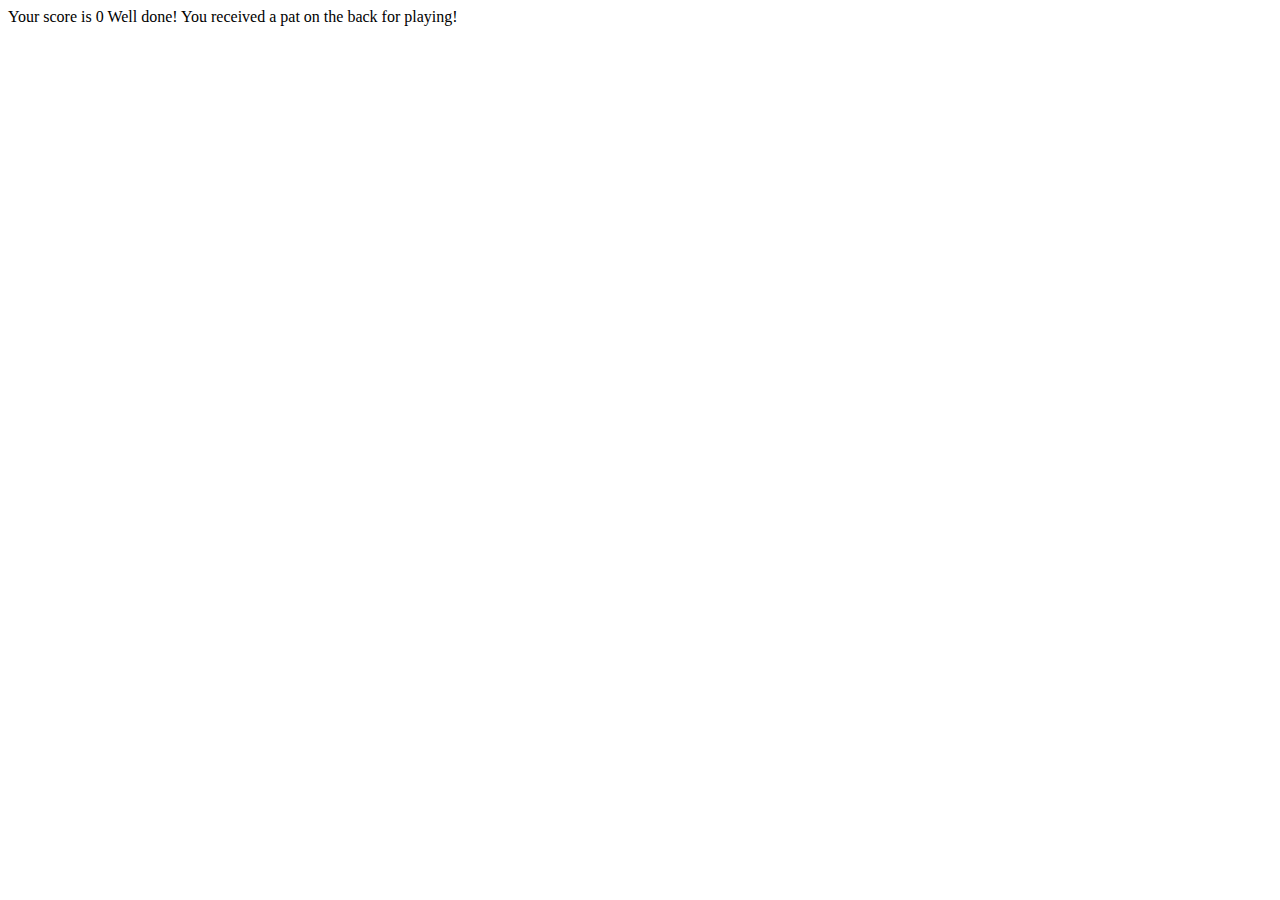
==== index.html @ f8ff1a67 "Add files via upload" ====
<!DOCTYPE html> <!-- The <!DOCTYPE> declaration is not an HTML tag; it is an instruction to the web browser about what version of HTML the page is written in. -->
<html> <!-- The <html> tag tells the browser that this is an HTML document. -->

<head> <!-- The <head> element can include a title for the document, scripts, styles, meta information, and more. -->
    <meta charset="utf-8"> <!-- The character encoding of the HTML page. Should only be used once. -->
    <title>Jose Santana | Web Developer</title> <!-- The <title> tag is required in all HTML documents and it defines the title of the document. -->
    <link rel="stylesheet" href="css/normalize.css"> <!-- The <link> tag defines a link between a document and an external resource (stylesheet.css). -->
    <link href='https://fonts.googleapis.com/css?family=Changa+One|Open+Sans:400,400italic,700,700italic,800' rel='stylesheet' type='text/css'>
    <link href='https://fonts.googleapis.com/css?family=Oleo+Script+Swash+Caps:400,700' rel='stylesheet' type='text/css'>
    <link href='https://fonts.googleapis.com/css?family=Indie+Flower' rel='stylesheet' type='text/css'>
    <link rel="stylesheet" href="css/main.css">
    <link rel="stylesheet" href="css/responsive.css">
    <meta name="viewport" content="width=device-width, initial-scale=1.0">
</head>

<body> <!-- The <body> tag defines the document's body.
  The <body> element contains all the contents of an HTML document, such as text, hyperlinks, images, tables, lists, etc. -->
    <header class="main-header" id="top"> <!-- The <header> element represents a container for introductory content or a set of navigational links. -->
        <a href="index.html" id="logo"> <!-- The <a> tag defines a hyperlink, which is used to link from one page to another. -->
            <h1>Jose Santana</h1>
            <h2>Web Developer</h2>
        </a>
        <nav> <!-- The <nav> tag defines a set of navigation links.
Notice that NOT all links of a document should be inside a <nav> element. The <nav> element is intended only for major block of navigation links. -->
            <ul>
                <li><a href="index.html"class="selected">Portfolio</a></li>
                <li><a href="about.html">About</a></li>
                <li><a href="contact.html">Contact</a></li>
            </ul>
        </nav>
    </header>

    <div class="wrapper" class="t-border"> <!-- The <div> tag defines a division or a section in an HTML document. -->
    <section>
        <ul id="gallery">
            <li>
                <a href="img/numbers-01.jpg">
                    <img src="img/numbers-01.jpg" alt=""> <!-- The <img> tag defines an image in an HTML page.
The <img> tag has two required attributes: src and alt. -->
                    <p>Experimentation with color and texture</p>
                </a>
            </li>
            <li>
                <a href="img/numbers-02.jpg">
                    <img src="img/numbers-02.jpg" alt="">
                    <p>Playing with blending modes in Photoshop.</p>
                </a>
            </li>
            <li>
                <a href="img/numbers-06.jpg">
                    <img src="img/numbers-06.jpg" alt="">
                    <p>Trying to create an 80's of glows.</p>
                </a>
            </li>
            <li>
                <a href="img/numbers-09.jpg">
                    <img src="img/numbers-09.jpg" alt="">
                    <p>Drips created using Photoshop brushes.</p>
                </a>
            </li>
            <li>
                <a href="img/numbers-12.jpg">
                    <img src="img/numbers-12.jpg" alt="">
                    <p>Creating shapes using repetition.</p>
                </a>
            </li>
        </ul>
    </section>
  </div>
  <footer> <!-- A <footer> element typically contains: authorship information, copyright information, contact information, sitemap, back to top links, related documents -->
      <a href="http://twitter.com"><img src="img/twitterblue.png" alt="Twitter logo" class="social-icon"></a>
      <a href="http://facebook.com"><img src="img/facebookblue.png" alt="Facebook logo" class="social-icon"></a>
      <a href="http://plus.google.com/u/0/+JoseASantanaJr/posts"><img src="img/googleplus.png" alt="GooglePlus logo" class="social-icon"></a>
      <p>&copy; 2016 Jose Santana</p>
      <a href="#top" class="footer-color">Back to top &raquo;</a>
  </footer>
    <script src="script.js"></script>
</body>

</html>
---- css/main.css ----
/***********************************
GENERAL
************************************/
/* The selector points to the HTML element you want to style.

The declaration block contains one or more declarations separated by semicolons.

Each declaration includes a CSS property name and a value, separated by a colon.

A CSS declaration always ends with a semicolon, and declaration blocks are surrounded by curly braces.

selector declaration
body     {color: blue;}
        property: value
*/


/* The code below ensures that all elements are sized in this more intuitive way. Many browsers already use box-sizing: border-box; for many form elements (but not all - which is why inputs and text areas look different at width: 100% */
* {
  box-sizing: border-box;
}

/* provided a default font-family and a fallback */
body {
  font-family: 'Open Sans', Helvetica, Arial, sans-serif;
}

/* id selector uses the id attribute of an HTML element to select a specific element.
The id of an element should be unique within a page, so the id selector is used to select one unique element!
Identifying the entire section in the index.html file to apply the following generalize styles below */
.wrapper {
    max-width: 940px;
    margin: 0 auto;
    padding: 50px 5% 0;
}


/* remove every default underline anchor links */
a {
    text-decoration: none;
}

img {
  max-width: 100%;
}

h3 {
  margin: 0 0 1em 0;
}



/***********************************
HEADING
************************************/
/* applying a background with two descending gradient values with some transparency, and filling the background in with cover value */
.main-header {
  padding-top: 25px;
  padding-bottom: 50px;
  margin-bottom: 50px;
  height: 500px;
  background: linear-gradient(#5b5855, transparent 90%),
              linear-gradient(0deg, #fff, transparent),
              #ffffff url('../img/blackhole.jpg') no-repeat;
  background-size: cover;
  background-position: bottom;
}

/* mobile size orientation for headings */
#logo {
    text-align: center;
    margin: 0;
}

/* applied the following properties and text shadow */
h1 {
  font-family: 'Oleo Script Swash Caps', Helvetica, Arial, sans-serif;
  margin: 15px 0;
  font-size: 2.5em;
  font-weight: normal;
  line-height: 0.8em;
  text-shadow: 0 5px 5px rgba(0,0,0,.8);
}
/* applied the following properties and text shadow */
h2 {
  font-family: 'Indie Flower',Helvetica, Arial, sans-serif;
  font-size: 1.25em;
  margin: -5px 0 0;
  /*font-weight: normal;*/
  letter-spacing: 2px;
  text-shadow: 0 10px 10px rgba(0,0,0,1);
}



/***********************************
NAVIGATION
************************************/
/* mobile orientation center the nav link element */
nav {
  text-align: center;
  padding: 10px 0;
  margin: 20px 0 0;
}
/* removed the bullet points from the nav link items and provided some space in between each element */
nav ul {
  list-style: none;
  margin: 0 10px;
  padding: 0;
}

nav li {
  display: inline-block;
}
/* altered the font type with fall back fonts and space text with 2px for readibility */
nav a {
  font-family: 'Indie Flower', Helvetica, Arial, sans-serif;
  font-weight: 800;
  padding: 15px 10px;
  letter-spacing: 2px;
  font-size: 1.2rem;

}



/***********************************
FOOTER
************************************/

footer {
  text-align: center;
  letter-spacing: 1px;
  clear: both;
  padding: 25px;
  background-color: #000;
  /*border-top: 2px solid #000;*/
  /*border-bottom: 10px solid #000;*/
  color: #fff;
  max-width: 600px;
  margin: auto;
  border-radius: 10px 10px 0 0;
}

footer p {
  margin: 10px auto;
}

/* The class selector selects elements with a specific class attribute.
HTML elements can also refer to more than one class. */
.social-icon {
  width: 40px;
  height: 40px;
  margin: 0 5px;
}



/***********************************
PAGE: PORTFOLIO
************************************/

#gallery {
  margin: 0;
  padding: 0;
  list-style: none;
}
/* applied the box shadow with border radius and mobile device layout */
#gallery li {
  float: left;
  width: 45%;
  margin: 2.5%;
  background-color: #f5f5f5;
  color: #bdc3c7;
  box-shadow: inset 0 0 50px 10px rgba(0,0,0, .8);
  border-radius: 5px;
}

/* descendant selector example below */
#gallery li a p {
  margin: 0;
  padding: 5%;
  font-size: 0.75em;
  color: #000;
}



/***********************************
PAGE: ABOUT
************************************/

.profile-photo {
  clear: both;
  display: block;
  max-width: 150px;
  margin: 0 auto 30px;
  border-radius: 100%;
  width: 200px;
  height: 200px;
}



/***********************************
PAGE: CONTACT
************************************/



.contact-info {
  list-style: none;
  padding: 0;
  margin: 0;
  font-size: 0.9em;
}

.contact-info a {
  display: block;
  min-height: 20px;
  background-repeat: no-repeat;
  background-size: 20px 20px;
  padding: 0 0 0 30px;
  margin: 0 0 10px;
}

.contact-info li.phone a {
  background-image: url('../img/phone.png');
}

.contact-info li.mail a {
  background-image: url('../img/mail.png');
}

.contact-info li.twitter a {
  background-image: url('../img/twitter.png');
}



/***********************************
COLORS
************************************/

/* site body */
body {
    background-color: #fff;
    color: #5d5b5b;
}

/* green header */
/*header {
    background: #6ab47b;
    border-color: #599a68;
}*/

/* nav background on mobile devices */
nav {
    background: #000;
}

/* logo text and this is grouping selectors because same color style will be applied to both */
h1, h2 {
    color: #fff;
}
/* links */
a {
    color: #000;
}

/* nav link */
nav a, nav a:visited {
    color: #fff;
}
/* selected nav link
A pseudo-class is used to define a special state of an element.

For example, it can be used to:

Style an element when a user mouses over it
Style visited and unvisited links differently
Style an element when it gets focus */
/* nav link with grey text due to blackground */
nav a.selected, nav a:hover {
    color: #5a5b5a;
}

.footer-color {
  color: #fff;
}
---- css/responsive.css ----
/* Media queries in CSS3 extend the CSS2 media types idea: Instead of looking for a type of device, they look at the capability of the device.

Media queries can be used to check many things, such as:

width and height of the viewport
width and height of the device
orientation (is the tablet/phone in landscape or portrait mode?)
resolution
Using media queries are a popular technique for delivering a tailored style sheet to tablets, iPhone, and Androids.

@media mediatype and (expressions) {
    CSS-Code;
} */
/* resolution below 480px wide will scale and float the following elements for mobile design */
@media screen and (min-width: 480px) {
  /***********************************
  TWO COLUMN LAYOUT
  ************************************/
/* in the contact page the following two ID elements defined where float in their respective float value */
  #primary {
    width: 50%;
    float: left;
  }

  #secondary {
    width: 40%;
    float: right;
  }


  /*body {
    background: green;
  }*/



  /***********************************
  3 * 5 = 15
  100% - 15% = 85%
  85 / 3 = 28.33333333333
  ************************************/

  /***********************************
  PAGE: PORTFOLIO
  ************************************/

  #gallery li {
    width: 28.3333%;
  }

  #gallery li:nth-child(3n + 1) {
    clear: left;
  }

  /***********************************
  PAGE: ABOUT
  ************************************/

  .profile-photo {
    float: left;
    margin: 0 5% 80px 0;
  }

  .main-header {
    height: 600px;
  }

}

@media screen and (min-width: 660px) {

  /***********************************
  PAGE: HEADER
  ************************************/

/*body {
  background: blue;
}*/

/* nav links float to the right when enlarging past 660px and adjusting properties */
  nav {
    background: none;
    float: right;
    font-size: 1.125em;
    text-align: right;
    width: 45%;
  }

/* when navigation links are hover or selected it will appear black instead of grey in the mobile version. */
  nav a.selected, nav a:hover {
      color: #000;
  }
/* logo heading text will float to the left when enlarging past 660px */
  #logo {
    float: left;
    margin-left: 5%;
    text-align: left;
    width: 45%;
  }
/* font size adjusted when enlarging past 660px */
  h1 {
    font-size: 3.5em;
  }
/* font size adjusted when enlarging past 660px */
  h2 {
    font-size: 1.5rem;
    margin-bottom: 20px;
  }

  /*.main-header {
    max-height: 380px;
  }*/
  /*header {
    border-bottom: 5px solid #599a68;
    margin-bottom: 60px;
  }*/

  /*.t-border {
    border-top: 2px solid #000;
    margin-top: 50px;
    }*/

    /*.main-header {
      height: 800px;
    }*/
}
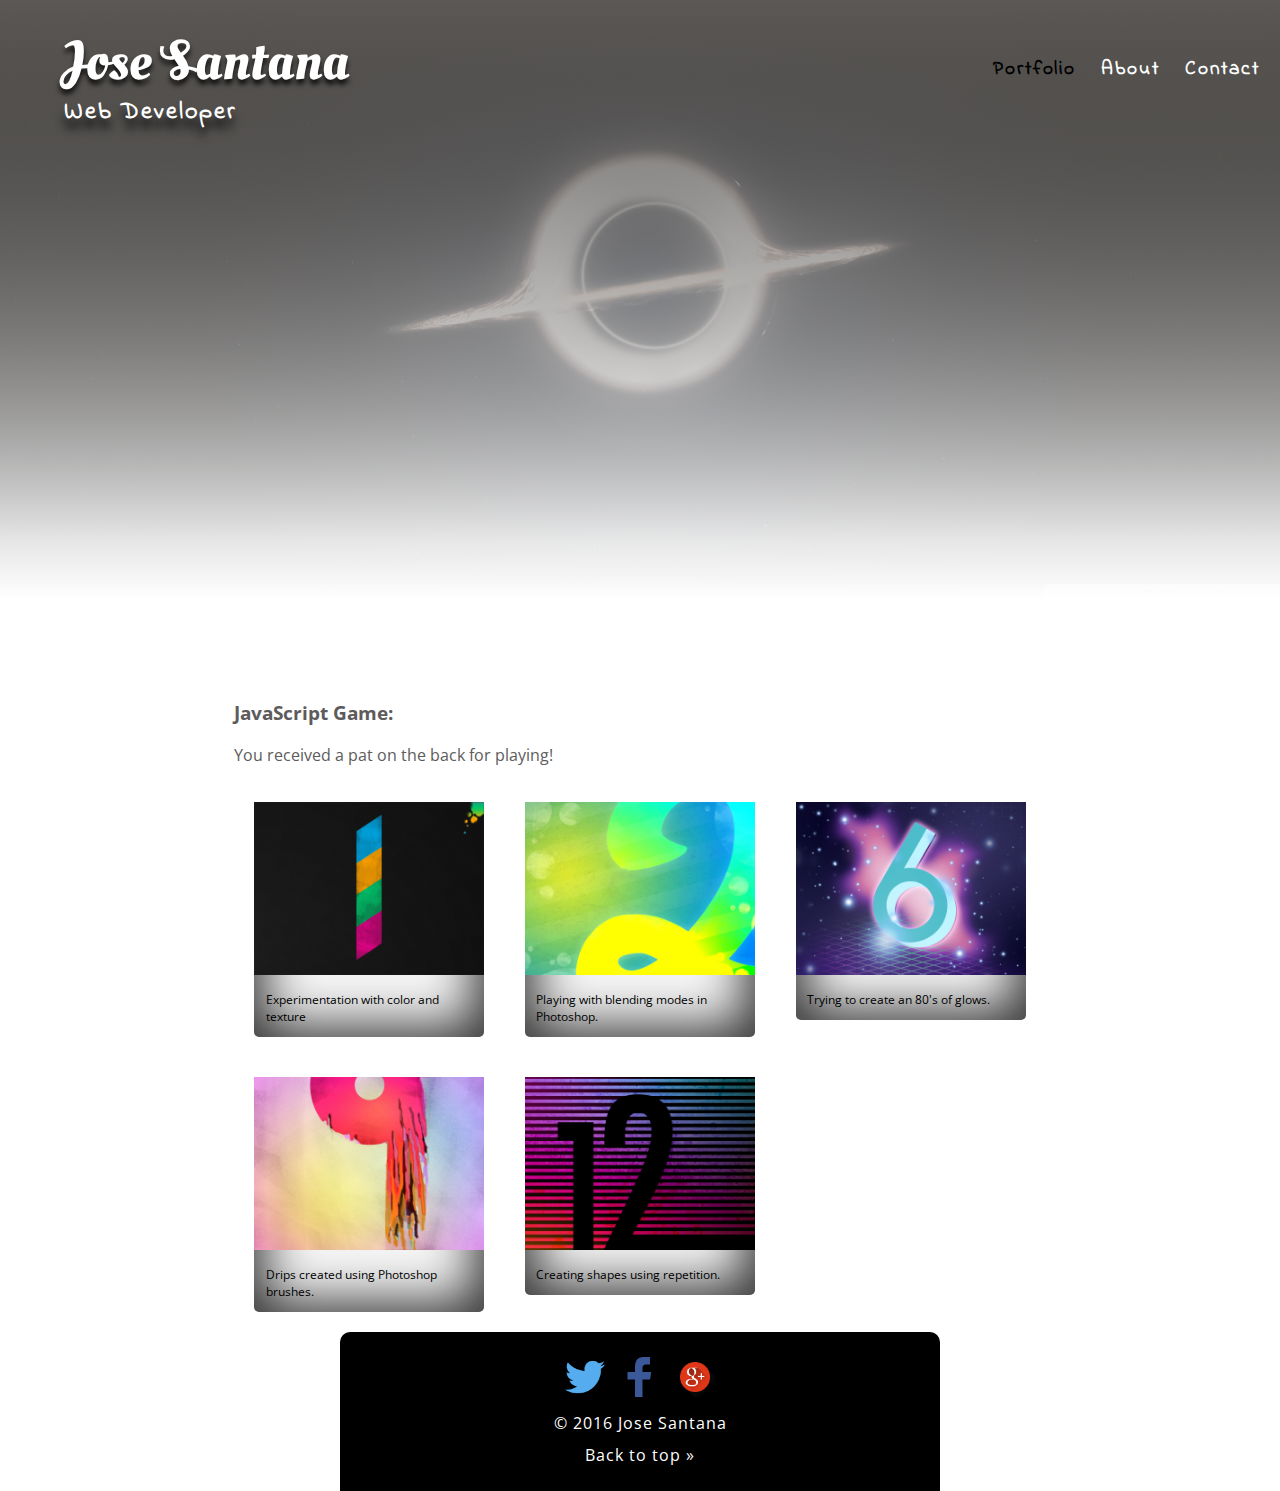
==== commit 174d1a31: "Add files via upload" ====
--- a/index.html
+++ b/index.html
@@ -1,10 +1,16 @@
-<!DOCTYPE html> <!-- The <!DOCTYPE> declaration is not an HTML tag; it is an instruction to the web browser about what version of HTML the page is written in. -->
-<html> <!-- The <html> tag tells the browser that this is an HTML document. -->
+<!DOCTYPE html>
+<!-- The <!DOCTYPE> declaration is not an HTML tag; it is an instruction to the web browser about what version of HTML the page is written in. -->
+<html>
+<!-- The <html> tag tells the browser that this is an HTML document. -->
 
-<head> <!-- The <head> element can include a title for the document, scripts, styles, meta information, and more. -->
-    <meta charset="utf-8"> <!-- The character encoding of the HTML page. Should only be used once. -->
-    <title>Jose Santana | Web Developer</title> <!-- The <title> tag is required in all HTML documents and it defines the title of the document. -->
-    <link rel="stylesheet" href="css/normalize.css"> <!-- The <link> tag defines a link between a document and an external resource (stylesheet.css). -->
+<head>
+    <!-- The <head> element can include a title for the document, scripts, styles, meta information, and more. -->
+    <meta charset="utf-8">
+    <!-- The character encoding of the HTML page. Should only be used once. -->
+    <title>Jose Santana | Web Developer</title>
+    <!-- The <title> tag is required in all HTML documents and it defines the title of the document. -->
+    <link rel="stylesheet" href="css/normalize.css">
+    <!-- The <link> tag defines a link between a document and an external resource (stylesheet.css). -->
     <link href='https://fonts.googleapis.com/css?family=Changa+One|Open+Sans:400,400italic,700,700italic,800' rel='stylesheet' type='text/css'>
     <link href='https://fonts.googleapis.com/css?family=Oleo+Script+Swash+Caps:400,700' rel='stylesheet' type='text/css'>
     <link href='https://fonts.googleapis.com/css?family=Indie+Flower' rel='stylesheet' type='text/css'>
@@ -13,67 +19,76 @@
     <meta name="viewport" content="width=device-width, initial-scale=1.0">
 </head>
 
-<body> <!-- The <body> tag defines the document's body.
+<body>
+    <!-- The <body> tag defines the document's body.
   The <body> element contains all the contents of an HTML document, such as text, hyperlinks, images, tables, lists, etc. -->
-    <header class="main-header" id="top"> <!-- The <header> element represents a container for introductory content or a set of navigational links. -->
-        <a href="index.html" id="logo"> <!-- The <a> tag defines a hyperlink, which is used to link from one page to another. -->
+    <header class="main-header" id="top">
+        <!-- The <header> element represents a container for introductory content or a set of navigational links. -->
+        <a href="index.html" id="logo">
+            <!-- The <a> tag defines a hyperlink, which is used to link from one page to another. -->
             <h1>Jose Santana</h1>
             <h2>Web Developer</h2>
         </a>
-        <nav> <!-- The <nav> tag defines a set of navigation links.
+        <nav>
+            <!-- The <nav> tag defines a set of navigation links.
 Notice that NOT all links of a document should be inside a <nav> element. The <nav> element is intended only for major block of navigation links. -->
             <ul>
-                <li><a href="index.html"class="selected">Portfolio</a></li>
+                <li><a href="index.html" class="selected">Portfolio</a></li>
                 <li><a href="about.html">About</a></li>
                 <li><a href="contact.html">Contact</a></li>
             </ul>
         </nav>
     </header>
 
-    <div class="wrapper" class="t-border"> <!-- The <div> tag defines a division or a section in an HTML document. -->
-    <section>
-        <ul id="gallery">
-            <li>
-                <a href="img/numbers-01.jpg">
-                    <img src="img/numbers-01.jpg" alt=""> <!-- The <img> tag defines an image in an HTML page.
+    <div class="wrapper" class="t-border">
+        <!-- The <div> tag defines a division or a section in an HTML document. -->
+        <section>
+            <h3>JavaScript Game:</h3>
+            <p id="javascript">Game result will be produced here once, completed. Thanks for playing.</p>
+            <ul id="gallery" class="cf">
+                <li>
+                    <a href="img/numbers-01.jpg">
+                        <img src="img/numbers-01.jpg" alt="">
+                        <!-- The <img> tag defines an image in an HTML page.
 The <img> tag has two required attributes: src and alt. -->
-                    <p>Experimentation with color and texture</p>
-                </a>
-            </li>
-            <li>
-                <a href="img/numbers-02.jpg">
-                    <img src="img/numbers-02.jpg" alt="">
-                    <p>Playing with blending modes in Photoshop.</p>
-                </a>
-            </li>
-            <li>
-                <a href="img/numbers-06.jpg">
-                    <img src="img/numbers-06.jpg" alt="">
-                    <p>Trying to create an 80's of glows.</p>
-                </a>
-            </li>
-            <li>
-                <a href="img/numbers-09.jpg">
-                    <img src="img/numbers-09.jpg" alt="">
-                    <p>Drips created using Photoshop brushes.</p>
-                </a>
-            </li>
-            <li>
-                <a href="img/numbers-12.jpg">
-                    <img src="img/numbers-12.jpg" alt="">
-                    <p>Creating shapes using repetition.</p>
-                </a>
-            </li>
-        </ul>
-    </section>
-  </div>
-  <footer> <!-- A <footer> element typically contains: authorship information, copyright information, contact information, sitemap, back to top links, related documents -->
-      <a href="http://twitter.com"><img src="img/twitterblue.png" alt="Twitter logo" class="social-icon"></a>
-      <a href="http://facebook.com"><img src="img/facebookblue.png" alt="Facebook logo" class="social-icon"></a>
-      <a href="http://plus.google.com/u/0/+JoseASantanaJr/posts"><img src="img/googleplus.png" alt="GooglePlus logo" class="social-icon"></a>
-      <p>&copy; 2016 Jose Santana</p>
-      <a href="#top" class="footer-color">Back to top &raquo;</a>
-  </footer>
+                        <p>Experimentation with color and texture</p>
+                    </a>
+                </li>
+                <li>
+                    <a href="img/numbers-02.jpg">
+                        <img src="img/numbers-02.jpg" alt="">
+                        <p>Playing with blending modes in Photoshop.</p>
+                    </a>
+                </li>
+                <li>
+                    <a href="img/numbers-06.jpg">
+                        <img src="img/numbers-06.jpg" alt="">
+                        <p>Trying to create an 80's of glows.</p>
+                    </a>
+                </li>
+                <li>
+                    <a href="img/numbers-09.jpg">
+                        <img src="img/numbers-09.jpg" alt="">
+                        <p>Drips created using Photoshop brushes.</p>
+                    </a>
+                </li>
+                <li>
+                    <a href="img/numbers-12.jpg">
+                        <img src="img/numbers-12.jpg" alt="">
+                        <p>Creating shapes using repetition.</p>
+                    </a>
+                </li>
+            </ul>
+        </section>
+    </div>
+    <footer>
+        <!-- A <footer> element typically contains: authorship information, copyright information, contact information, sitemap, back to top links, related documents -->
+        <a href="http://twitter.com"><img src="img/twitterblue.png" alt="Twitter logo" class="social-icon"></a>
+        <a href="http://facebook.com"><img src="img/facebookblue.png" alt="Facebook logo" class="social-icon"></a>
+        <a href="http://plus.google.com/u/0/+JoseASantanaJr/posts"><img src="img/googleplus.png" alt="GooglePlus logo" class="social-icon"></a>
+        <p>&copy; 2016 Jose Santana</p>
+        <a href="#top" class="footer-color">Back to top &raquo;</a>
+    </footer>
     <script src="script.js"></script>
 </body>
 
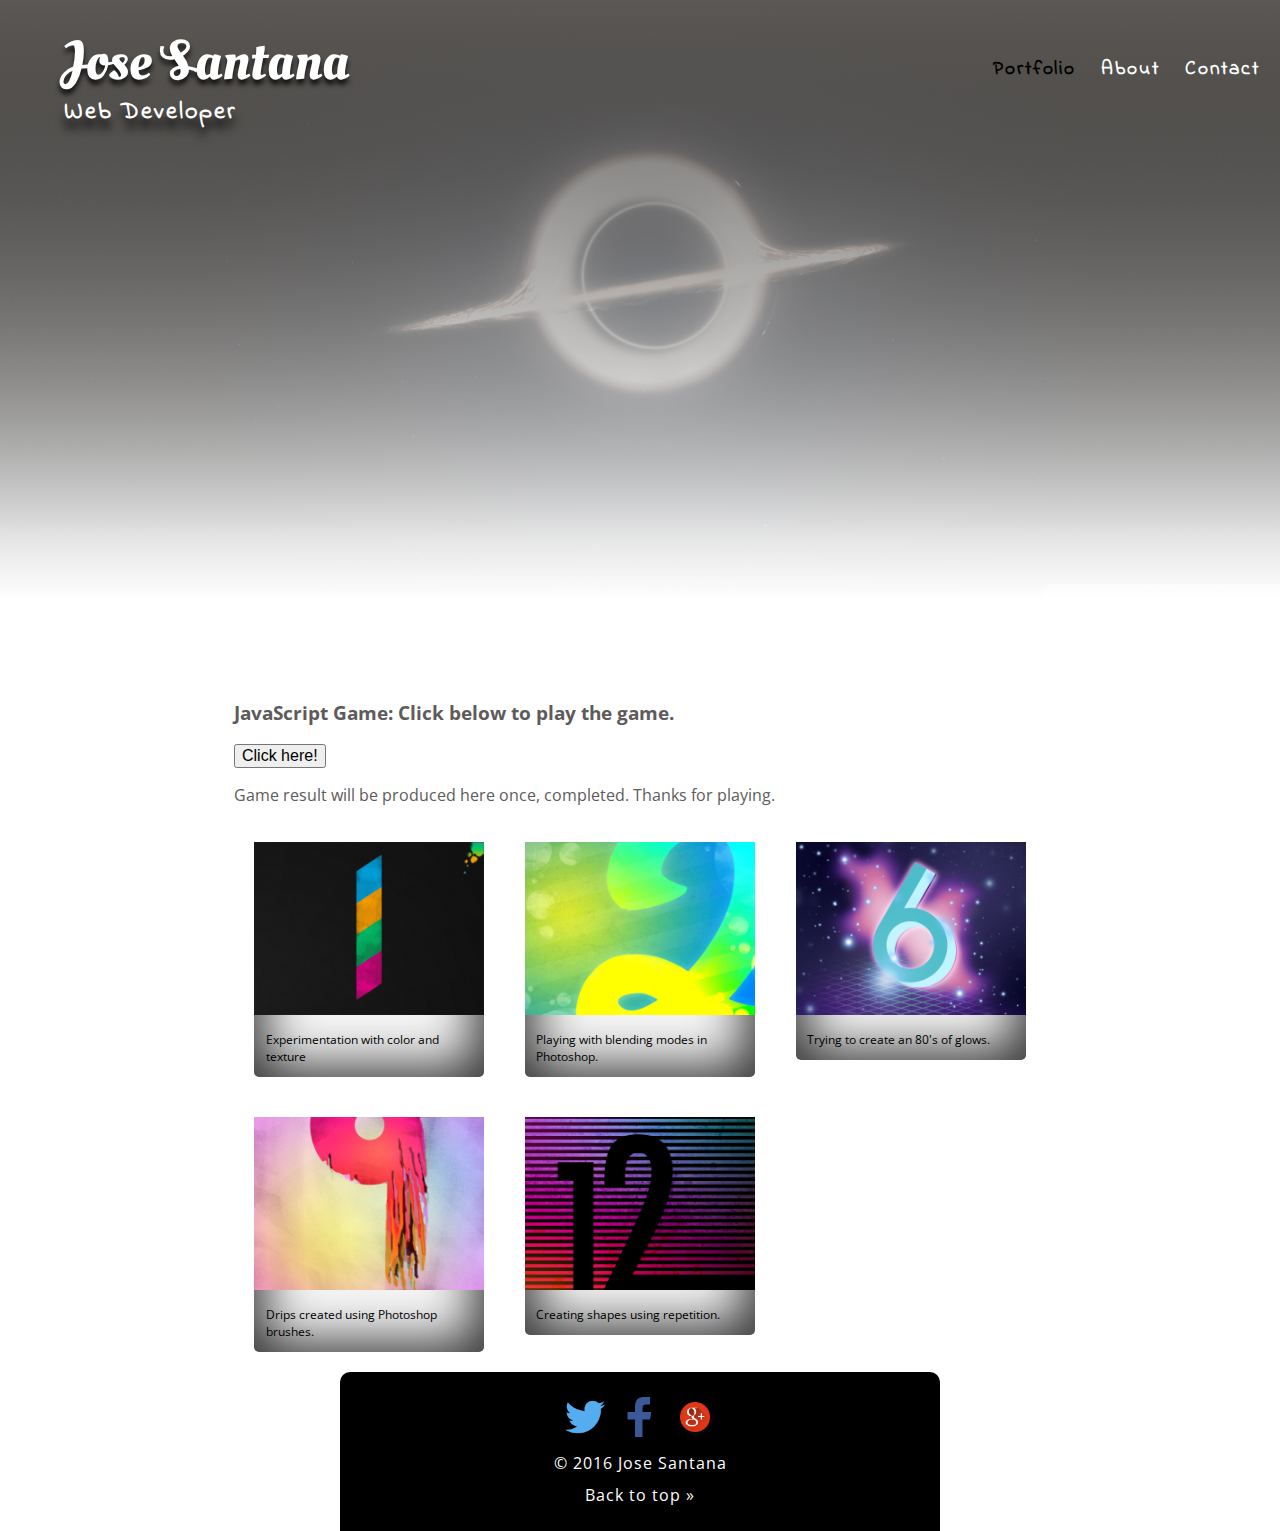
==== commit 66ed7777: "Add files via upload" ====
--- a/index.html
+++ b/index.html
@@ -43,7 +43,8 @@
     <div class="wrapper" class="t-border">
         <!-- The <div> tag defines a division or a section in an HTML document. -->
         <section>
-            <h3>JavaScript Game:</h3>
+            <h3>JavaScript Game: Click below to play the game.</h3>
+            <p><button type="button" onclick="javascriptGame()">Click here!</button></p>
             <p id="javascript">Game result will be produced here once, completed. Thanks for playing.</p>
             <ul id="gallery" class="cf">
                 <li>
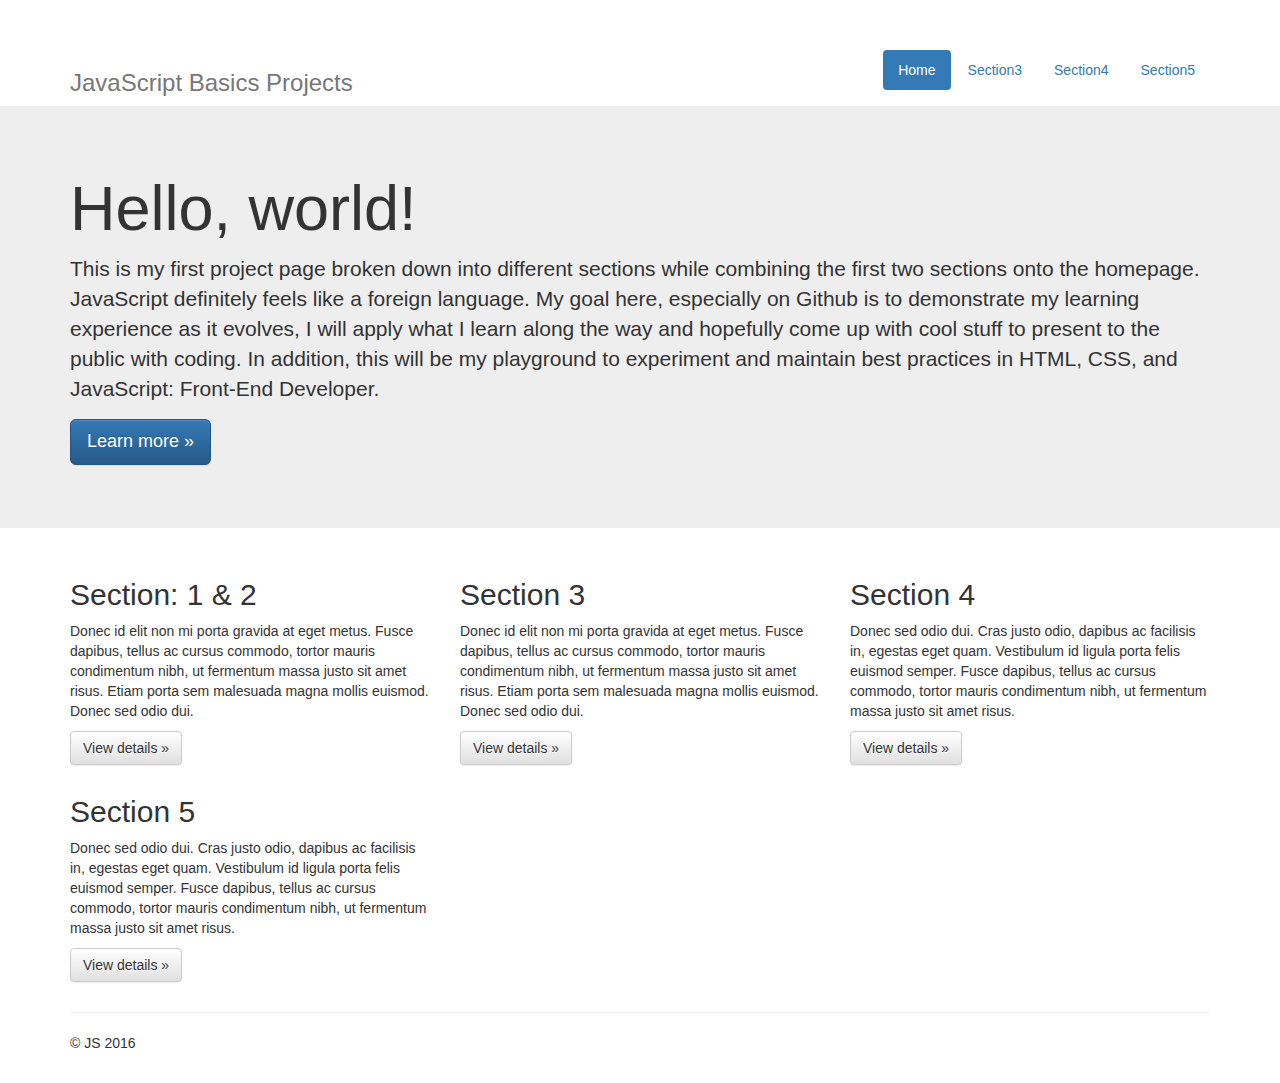
==== commit 7b175c46: "Modified HTML pages" ====
--- a/index.html
+++ b/index.html
@@ -1,96 +1,109 @@
-<!DOCTYPE html>
-<!-- The <!DOCTYPE> declaration is not an HTML tag; it is an instruction to the web browser about what version of HTML the page is written in. -->
-<html>
-<!-- The <html> tag tells the browser that this is an HTML document. -->
+<!doctype html>
+<!--[if lt IE 7]>      <html class="no-js lt-ie9 lt-ie8 lt-ie7" lang=""> <![endif]-->
+<!--[if IE 7]>         <html class="no-js lt-ie9 lt-ie8" lang=""> <![endif]-->
+<!--[if IE 8]>         <html class="no-js lt-ie9" lang=""> <![endif]-->
+<!--[if gt IE 8]><!-->
+<html class="no-js" lang="">
+<!--<![endif]-->
 
 <head>
-    <!-- The <head> element can include a title for the document, scripts, styles, meta information, and more. -->
     <meta charset="utf-8">
-    <!-- The character encoding of the HTML page. Should only be used once. -->
-    <title>Jose Santana | Web Developer</title>
-    <!-- The <title> tag is required in all HTML documents and it defines the title of the document. -->
-    <link rel="stylesheet" href="css/normalize.css">
-    <!-- The <link> tag defines a link between a document and an external resource (stylesheet.css). -->
-    <link href='https://fonts.googleapis.com/css?family=Changa+One|Open+Sans:400,400italic,700,700italic,800' rel='stylesheet' type='text/css'>
-    <link href='https://fonts.googleapis.com/css?family=Oleo+Script+Swash+Caps:400,700' rel='stylesheet' type='text/css'>
-    <link href='https://fonts.googleapis.com/css?family=Indie+Flower' rel='stylesheet' type='text/css'>
+    <meta http-equiv="X-UA-Compatible" content="IE=edge,chrome=1">
+    <title>JS</title>
+    <meta name="description" content="">
+    <meta name="viewport" content="width=device-width, initial-scale=1">
+    <link rel="apple-touch-icon" href="apple-touch-icon.png">
+
+    <link rel="stylesheet" href="css/bootstrap.min.css">
+    <style>
+        body {
+            padding-top: 50px;
+            padding-bottom: 20px;
+        }
+    </style>
+    <link rel="stylesheet" href="css/bootstrap-theme.min.css">
     <link rel="stylesheet" href="css/main.css">
-    <link rel="stylesheet" href="css/responsive.css">
-    <meta name="viewport" content="width=device-width, initial-scale=1.0">
+
+    <script src="js/vendor/modernizr-2.8.3-respond-1.4.2.min.js"></script>
 </head>
 
 <body>
-    <!-- The <body> tag defines the document's body.
-  The <body> element contains all the contents of an HTML document, such as text, hyperlinks, images, tables, lists, etc. -->
-    <header class="main-header" id="top">
-        <!-- The <header> element represents a container for introductory content or a set of navigational links. -->
-        <a href="index.html" id="logo">
-            <!-- The <a> tag defines a hyperlink, which is used to link from one page to another. -->
-            <h1>Jose Santana</h1>
-            <h2>Web Developer</h2>
-        </a>
-        <nav>
-            <!-- The <nav> tag defines a set of navigation links.
-Notice that NOT all links of a document should be inside a <nav> element. The <nav> element is intended only for major block of navigation links. -->
-            <ul>
-                <li><a href="index.html" class="selected">Portfolio</a></li>
-                <li><a href="about.html">About</a></li>
-                <li><a href="contact.html">Contact</a></li>
-            </ul>
-        </nav>
-    </header>
+    <!--[if lt IE 8]>
+            <p class="browserupgrade">You are using an <strong>outdated</strong> browser. Please <a href="http://browsehappy.com/">upgrade your browser</a> to improve your experience.</p>
+        <![endif]-->
+    <div class="container">
+        <div class="header clearfix">
+            <nav>
+                <ul class="nav nav-pills pull-right">
+                    <li role="presentation" class="active"><a href="#">Home</a></li>
+                    <li role="presentation"><a href="section3.html">Section3</a></li>
+                    <li role="presentation"><a href="section4.html">Section4</a></li>
+                    <li role="presentation"><a href="section5.html">Section5</a></li>
+                </ul>
+            </nav>
+            <h3 class="text-muted">JavaScript Basics Projects</h3>
+        </div>
+    </div>
 
-    <div class="wrapper" class="t-border">
-        <!-- The <div> tag defines a division or a section in an HTML document. -->
-        <section>
-            <h3>JavaScript Game: Click below to play the game.</h3>
-            <p><button type="button" onclick="javascriptGame()">Click here!</button></p>
-            <p id="javascript">Game result will be produced here once, completed. Thanks for playing.</p>
-            <ul id="gallery" class="cf">
-                <li>
-                    <a href="img/numbers-01.jpg">
-                        <img src="img/numbers-01.jpg" alt="">
-                        <!-- The <img> tag defines an image in an HTML page.
-The <img> tag has two required attributes: src and alt. -->
-                        <p>Experimentation with color and texture</p>
-                    </a>
-                </li>
-                <li>
-                    <a href="img/numbers-02.jpg">
-                        <img src="img/numbers-02.jpg" alt="">
-                        <p>Playing with blending modes in Photoshop.</p>
-                    </a>
-                </li>
-                <li>
-                    <a href="img/numbers-06.jpg">
-                        <img src="img/numbers-06.jpg" alt="">
-                        <p>Trying to create an 80's of glows.</p>
-                    </a>
-                </li>
-                <li>
-                    <a href="img/numbers-09.jpg">
-                        <img src="img/numbers-09.jpg" alt="">
-                        <p>Drips created using Photoshop brushes.</p>
-                    </a>
-                </li>
-                <li>
-                    <a href="img/numbers-12.jpg">
-                        <img src="img/numbers-12.jpg" alt="">
-                        <p>Creating shapes using repetition.</p>
-                    </a>
-                </li>
-            </ul>
-        </section>
+    <!-- Main jumbotron for a primary marketing message or call to action -->
+    <div class="jumbotron">
+        <div class="container">
+            <h1>Hello, world!</h1>
+            <p>This is my first project page broken down into different sections while combining the first two sections onto the homepage. JavaScript definitely feels like a foreign language. My goal here, especially on Github is to demonstrate my learning
+                experience as it evolves, I will apply what I learn along the way and hopefully come up with cool stuff to present to the public with coding. In addition, this will be my playground to experiment and maintain best practices in HTML, CSS,
+                and JavaScript: Front-End Developer.</p>
+            <p><a class="btn btn-primary btn-lg" href="#" role="button">Learn more &raquo;</a></p>
+        </div>
     </div>
-    <footer>
-        <!-- A <footer> element typically contains: authorship information, copyright information, contact information, sitemap, back to top links, related documents -->
-        <a href="http://twitter.com"><img src="img/twitterblue.png" alt="Twitter logo" class="social-icon"></a>
-        <a href="http://facebook.com"><img src="img/facebookblue.png" alt="Facebook logo" class="social-icon"></a>
-        <a href="http://plus.google.com/u/0/+JoseASantanaJr/posts"><img src="img/googleplus.png" alt="GooglePlus logo" class="social-icon"></a>
-        <p>&copy; 2016 Jose Santana</p>
-        <a href="#top" class="footer-color">Back to top &raquo;</a>
-    </footer>
-    <script src="script.js"></script>
+
+    <div class="container">
+        <!-- Example row of columns -->
+        <div class="row">
+            <div class="col-md-4">
+                <h2>Section: 1 & 2</h2>
+                <p>Donec id elit non mi porta gravida at eget metus. Fusce dapibus, tellus ac cursus commodo, tortor mauris condimentum nibh, ut fermentum massa justo sit amet risus. Etiam porta sem malesuada magna mollis euismod. Donec sed odio dui.
+                </p>
+                <p><a class="btn btn-default" href="#" role="button">View details &raquo;</a></p>
+            </div>
+            <div class="col-md-4">
+                <h2>Section 3</h2>
+                <p>Donec id elit non mi porta gravida at eget metus. Fusce dapibus, tellus ac cursus commodo, tortor mauris condimentum nibh, ut fermentum massa justo sit amet risus. Etiam porta sem malesuada magna mollis euismod. Donec sed odio dui.
+                </p>
+                <p><a class="btn btn-default" href="#" role="button">View details &raquo;</a></p>
+            </div>
+            <div class="col-md-4">
+                <h2>Section 4</h2>
+                <p>Donec sed odio dui. Cras justo odio, dapibus ac facilisis in, egestas eget quam. Vestibulum id ligula porta felis euismod semper. Fusce dapibus, tellus ac cursus commodo, tortor mauris condimentum nibh, ut fermentum massa justo sit amet
+                    risus.</p>
+                <p><a class="btn btn-default" href="#" role="button">View details &raquo;</a></p>
+            </div>
+            <div class="col-md-4">
+                <h2>Section 5</h2>
+                <p>Donec sed odio dui. Cras justo odio, dapibus ac facilisis in, egestas eget quam. Vestibulum id ligula porta felis euismod semper. Fusce dapibus, tellus ac cursus commodo, tortor mauris condimentum nibh, ut fermentum massa justo sit amet
+                    risus.</p>
+                <p><a class="btn btn-default" href="#" role="button">View details &raquo;</a></p>
+            </div>
+        </div>
+
+        <hr>
+
+        <footer>
+            <p>&copy; JS 2016</p>
+        </footer>
+    </div>
+    <!-- /container -->
+
+    <!-- <script src="//ajax.googleapis.com/ajax/libs/jquery/1.11.2/jquery.min.js"></script>
+    <script>
+        window.jQuery || document.write('<script src="js/vendor/jquery-1.11.2.min.js"><\/script>')
+    </script> -->
+
+    <script src="js/vendor/bootstrap.min.js"></script>
+
+
+    <script src="js/section2.js"></script>
+
+
 </body>
 
 </html>
--- a/css/main.css
+++ b/css/main.css
@@ -1,290 +1,22 @@
-/***********************************
-GENERAL
-************************************/
-/* The selector points to the HTML element you want to style.
-
-The declaration block contains one or more declarations separated by semicolons.
-
-Each declaration includes a CSS property name and a value, separated by a colon.
-
-A CSS declaration always ends with a semicolon, and declaration blocks are surrounded by curly braces.
-
-selector declaration
-body     {color: blue;}
-        property: value
-*/
-
-
-/* The code below ensures that all elements are sized in this more intuitive way. Many browsers already use box-sizing: border-box; for many form elements (but not all - which is why inputs and text areas look different at width: 100% */
-* {
-  box-sizing: border-box;
-}
-
-/* provided a default font-family and a fallback */
-body {
-  font-family: 'Open Sans', Helvetica, Arial, sans-serif;
-}
-
-/* id selector uses the id attribute of an HTML element to select a specific element.
-The id of an element should be unique within a page, so the id selector is used to select one unique element!
-Identifying the entire section in the index.html file to apply the following generalize styles below */
-.wrapper {
-    max-width: 940px;
-    margin: 0 auto;
-    padding: 50px 5% 0;
-}
-
-
-/* remove every default underline anchor links */
-a {
-    text-decoration: none;
-}
-
-img {
-  max-width: 100%;
-}
-
-h3 {
-  margin: 0 0 1em 0;
-}
-
-
-
-/***********************************
-HEADING
-************************************/
-/* applying a background with two descending gradient values with some transparency, and filling the background in with cover value */
-.main-header {
-  padding-top: 25px;
-  padding-bottom: 50px;
-  margin-bottom: 50px;
-  height: 500px;
-  background: linear-gradient(#5b5855, transparent 90%),
-              linear-gradient(0deg, #fff, transparent),
-              #ffffff url('../img/blackhole.jpg') no-repeat;
-  background-size: cover;
-  background-position: bottom;
-}
-
-/* mobile size orientation for headings */
-#logo {
-    text-align: center;
-    margin: 0;
-}
-
-/* applied the following properties and text shadow */
-h1 {
-  font-family: 'Oleo Script Swash Caps', Helvetica, Arial, sans-serif;
-  margin: 15px 0;
-  font-size: 2.5em;
-  font-weight: normal;
-  line-height: 0.8em;
-  text-shadow: 0 5px 5px rgba(0,0,0,.8);
-}
-/* applied the following properties and text shadow */
-h2 {
-  font-family: 'Indie Flower',Helvetica, Arial, sans-serif;
-  font-size: 1.25em;
-  margin: -5px 0 0;
-  /*font-weight: normal;*/
-  letter-spacing: 2px;
-  text-shadow: 0 10px 10px rgba(0,0,0,1);
-}
-
-
-
-/***********************************
-NAVIGATION
-************************************/
-/* mobile orientation center the nav link element */
-nav {
-  text-align: center;
-  padding: 10px 0;
-  margin: 20px 0 0;
-}
-/* removed the bullet points from the nav link items and provided some space in between each element */
-nav ul {
-  list-style: none;
-  margin: 0 10px;
-  padding: 0;
-}
-
-nav li {
-  display: inline-block;
-}
-/* altered the font type with fall back fonts and space text with 2px for readibility */
-nav a {
-  font-family: 'Indie Flower', Helvetica, Arial, sans-serif;
-  font-weight: 800;
-  padding: 15px 10px;
-  letter-spacing: 2px;
-  font-size: 1.2rem;
-
-}
-
-
-
-/***********************************
-FOOTER
-************************************/
-
-footer {
-  text-align: center;
-  letter-spacing: 1px;
-  clear: both;
-  padding: 25px;
-  background-color: #000;
-  /*border-top: 2px solid #000;*/
-  /*border-bottom: 10px solid #000;*/
-  color: #fff;
-  max-width: 600px;
-  margin: auto;
-  border-radius: 10px 10px 0 0;
-}
-
-footer p {
-  margin: 10px auto;
-}
-
-/* The class selector selects elements with a specific class attribute.
-HTML elements can also refer to more than one class. */
-.social-icon {
-  width: 40px;
-  height: 40px;
-  margin: 0 5px;
-}
-
-
-
-/***********************************
-PAGE: PORTFOLIO
-************************************/
-
-#gallery {
-  margin: 0;
-  padding: 0;
-  list-style: none;
-}
-/* applied the box shadow with border radius and mobile device layout */
-#gallery li {
-  float: left;
-  width: 45%;
-  margin: 2.5%;
-  background-color: #f5f5f5;
-  color: #bdc3c7;
-  box-shadow: inset 0 0 50px 10px rgba(0,0,0, .8);
-  border-radius: 5px;
-}
-
-/* descendant selector example below */
-#gallery li a p {
-  margin: 0;
-  padding: 5%;
-  font-size: 0.75em;
-  color: #000;
-}
-
-
-
-/***********************************
-PAGE: ABOUT
-************************************/
-
-.profile-photo {
-  clear: both;
-  display: block;
-  max-width: 150px;
-  margin: 0 auto 30px;
-  border-radius: 100%;
-  width: 200px;
-  height: 200px;
-}
-
-
-
-/***********************************
-PAGE: CONTACT
-************************************/
-
-
-
-.contact-info {
-  list-style: none;
-  padding: 0;
-  margin: 0;
-  font-size: 0.9em;
-}
-
-.contact-info a {
-  display: block;
-  min-height: 20px;
-  background-repeat: no-repeat;
-  background-size: 20px 20px;
-  padding: 0 0 0 30px;
-  margin: 0 0 10px;
-}
-
-.contact-info li.phone a {
-  background-image: url('../img/phone.png');
-}
-
-.contact-info li.mail a {
-  background-image: url('../img/mail.png');
-}
-
-.contact-info li.twitter a {
-  background-image: url('../img/twitter.png');
-}
-
-
-
-/***********************************
-COLORS
-************************************/
-
-/* site body */
-body {
-    background-color: #fff;
-    color: #5d5b5b;
-}
-
-/* green header */
-/*header {
-    background: #6ab47b;
-    border-color: #599a68;
-}*/
-
-/* nav background on mobile devices */
-nav {
-    background: #000;
-}
-
-/* logo text and this is grouping selectors because same color style will be applied to both */
-h1, h2 {
-    color: #fff;
-}
-/* links */
-a {
-    color: #000;
-}
-
-/* nav link */
-nav a, nav a:visited {
-    color: #fff;
-}
-/* selected nav link
-A pseudo-class is used to define a special state of an element.
-
-For example, it can be used to:
-
-Style an element when a user mouses over it
-Style visited and unvisited links differently
-Style an element when it gets focus */
-/* nav link with grey text due to blackground */
-nav a.selected, nav a:hover {
-    color: #5a5b5a;
-}
-
-.footer-color {
-  color: #fff;
-}
+
+
+/* ==========================================================================
+   Author's custom styles
+   ========================================================================== */
+
+
+
+
+
+
+
+
+
+
+
+
+
+
+
+
+
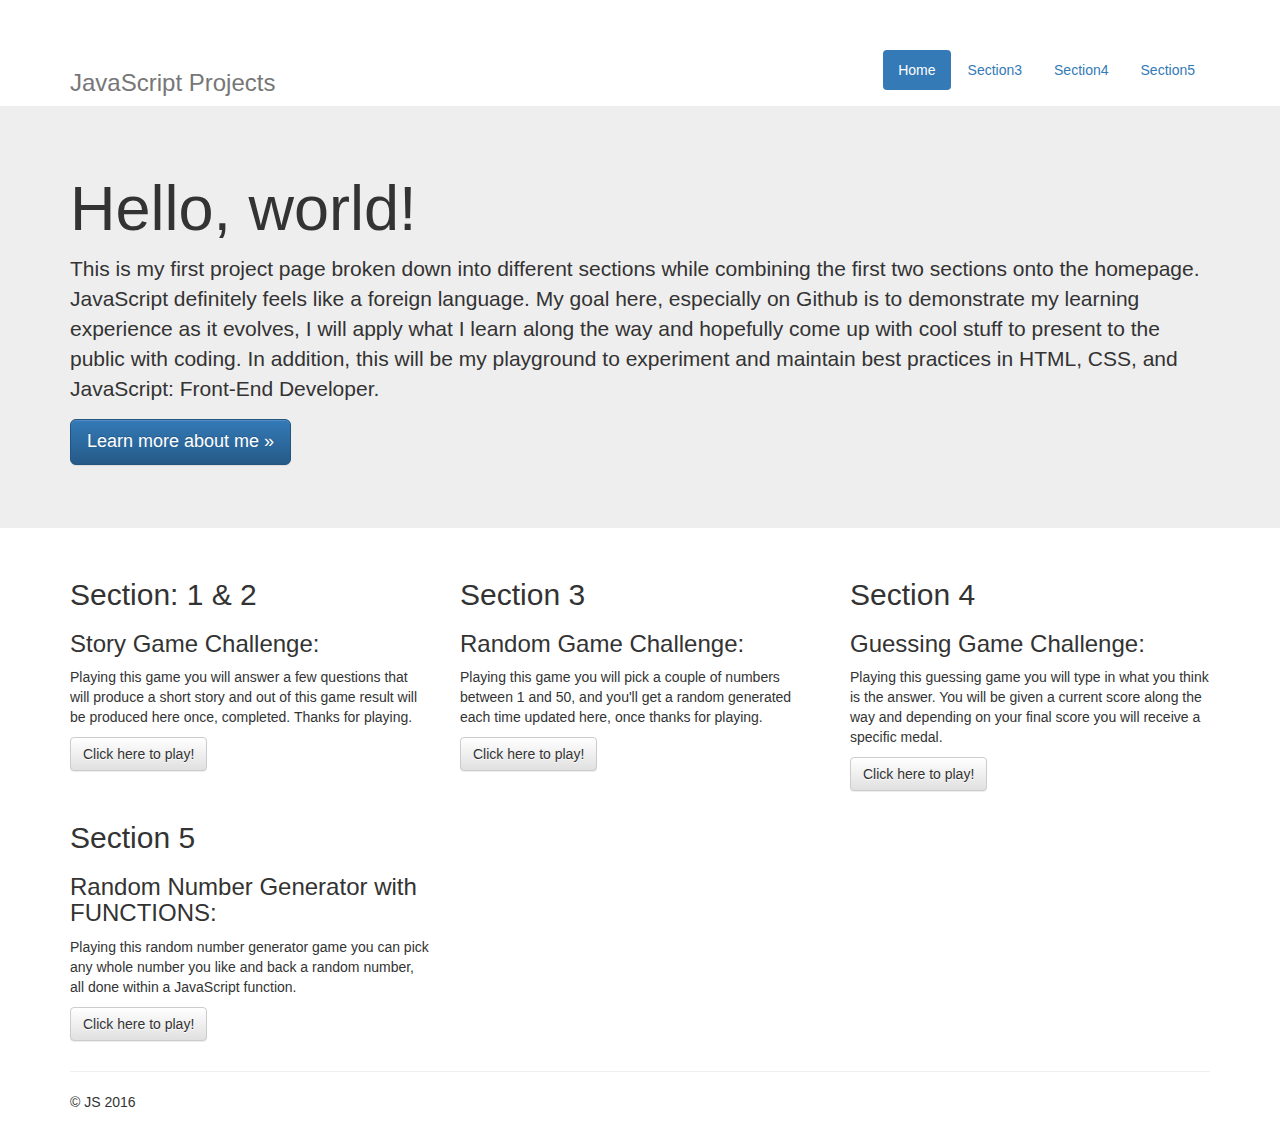
==== commit ff7dad14: "Added JavaScript Challenges" ====
--- a/index.html
+++ b/index.html
@@ -41,7 +41,7 @@
                     <li role="presentation"><a href="section5.html">Section5</a></li>
                 </ul>
             </nav>
-            <h3 class="text-muted">JavaScript Basics Projects</h3>
+            <h3 class="text-muted">JavaScript Projects</h3>
         </div>
     </div>
 
@@ -52,7 +52,7 @@
             <p>This is my first project page broken down into different sections while combining the first two sections onto the homepage. JavaScript definitely feels like a foreign language. My goal here, especially on Github is to demonstrate my learning
                 experience as it evolves, I will apply what I learn along the way and hopefully come up with cool stuff to present to the public with coding. In addition, this will be my playground to experiment and maintain best practices in HTML, CSS,
                 and JavaScript: Front-End Developer.</p>
-            <p><a class="btn btn-primary btn-lg" href="#" role="button">Learn more &raquo;</a></p>
+            <p><a class="btn btn-primary btn-lg" href="http://www.linkedin.com" target="_blank "role="button">Learn more about me &raquo;</a></p>
         </div>
     </div>
 
@@ -61,27 +61,28 @@
         <div class="row">
             <div class="col-md-4">
                 <h2>Section: 1 & 2</h2>
-                <p>Donec id elit non mi porta gravida at eget metus. Fusce dapibus, tellus ac cursus commodo, tortor mauris condimentum nibh, ut fermentum massa justo sit amet risus. Etiam porta sem malesuada magna mollis euismod. Donec sed odio dui.
-                </p>
-                <p><a class="btn btn-default" href="#" role="button">View details &raquo;</a></p>
+                <h3>Story Game Challenge:</h3>
+                <p id="jsVarGame">Playing this game you will answer a few questions that will produce a short story and out of this game result will be produced here once, completed. Thanks for playing.</p>
+                <p><a class="btn btn-default" href="#" role="button" onclick="variableStoryGame()">Click here to play!</a></p>
             </div>
             <div class="col-md-4">
                 <h2>Section 3</h2>
-                <p>Donec id elit non mi porta gravida at eget metus. Fusce dapibus, tellus ac cursus commodo, tortor mauris condimentum nibh, ut fermentum massa justo sit amet risus. Etiam porta sem malesuada magna mollis euismod. Donec sed odio dui.
-                </p>
-                <p><a class="btn btn-default" href="#" role="button">View details &raquo;</a></p>
+                <h3>Random Game Challenge:</h3>
+                <p id="jsRandomGame">Playing this game you will pick a couple of numbers between 1 and 50,
+                and you'll get a random generated each time updated here, once thanks for playing.</p>
+                <p><a class="btn btn-default" href="#" role="button" onclick="randomGameChallenge()">Click here to play!</a></p>
             </div>
             <div class="col-md-4">
                 <h2>Section 4</h2>
-                <p>Donec sed odio dui. Cras justo odio, dapibus ac facilisis in, egestas eget quam. Vestibulum id ligula porta felis euismod semper. Fusce dapibus, tellus ac cursus commodo, tortor mauris condimentum nibh, ut fermentum massa justo sit amet
-                    risus.</p>
-                <p><a class="btn btn-default" href="#" role="button">View details &raquo;</a></p>
+                <h3>Guessing Game Challenge:</h3>
+                <p id="jsConditionalGame">Playing this guessing game you will type in what you think is the answer. You will be given a current score along the way and depending on your final score you will receive a specific medal.</p>
+                <p><a class="btn btn-default" href="#" role="button" onclick="conditionalGame()">Click here to play!</a></p>
             </div>
             <div class="col-md-4">
                 <h2>Section 5</h2>
-                <p>Donec sed odio dui. Cras justo odio, dapibus ac facilisis in, egestas eget quam. Vestibulum id ligula porta felis euismod semper. Fusce dapibus, tellus ac cursus commodo, tortor mauris condimentum nibh, ut fermentum massa justo sit amet
-                    risus.</p>
-                <p><a class="btn btn-default" href="#" role="button">View details &raquo;</a></p>
+                <h3>Random Number Generator with FUNCTIONS:</h3>
+                <p id="jsFunctionGame">Playing this random number generator game you can pick any whole number you like and back a random number, all done within a JavaScript function.</p>
+                <p><a class="btn btn-default" href="#" role="button" onclick="  document.getElementById('jsFunctionGame').innerHTML = getRandomNumber(prompt())">Click here to play!</a></p>
             </div>
         </div>
 
@@ -102,6 +103,9 @@
 
 
     <script src="js/section2.js"></script>
+    <script src="js/section3.js"></script>
+    <script src="js/section4.js"></script>
+    <script src="js/section5.js"></script>
 
 
 </body>
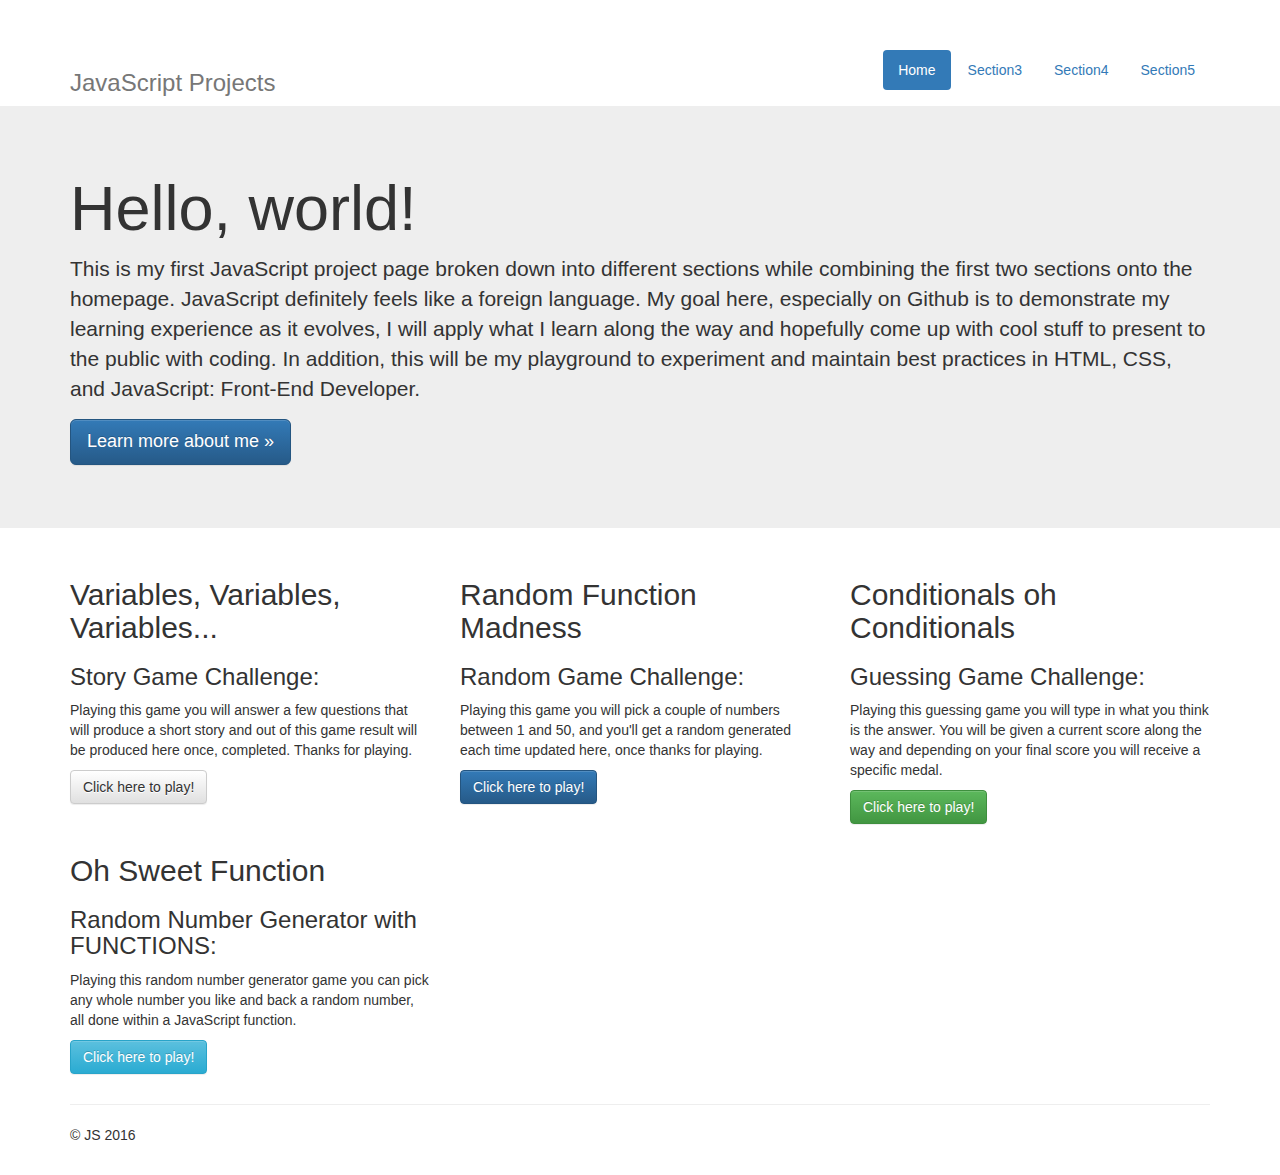
==== commit 51cc537d: "Modified text" ====
--- a/index.html
+++ b/index.html
@@ -49,7 +49,7 @@
     <div class="jumbotron">
         <div class="container">
             <h1>Hello, world!</h1>
-            <p>This is my first project page broken down into different sections while combining the first two sections onto the homepage. JavaScript definitely feels like a foreign language. My goal here, especially on Github is to demonstrate my learning
+            <p>This is my first JavaScript project page broken down into different sections while combining the first two sections onto the homepage. JavaScript definitely feels like a foreign language. My goal here, especially on Github is to demonstrate my learning
                 experience as it evolves, I will apply what I learn along the way and hopefully come up with cool stuff to present to the public with coding. In addition, this will be my playground to experiment and maintain best practices in HTML, CSS,
                 and JavaScript: Front-End Developer.</p>
             <p><a class="btn btn-primary btn-lg" href="http://www.linkedin.com" target="_blank "role="button">Learn more about me &raquo;</a></p>
@@ -60,29 +60,29 @@
         <!-- Example row of columns -->
         <div class="row">
             <div class="col-md-4">
-                <h2>Section: 1 & 2</h2>
+                <h2>Variables, Variables, Variables...</h2>
                 <h3>Story Game Challenge:</h3>
                 <p id="jsVarGame">Playing this game you will answer a few questions that will produce a short story and out of this game result will be produced here once, completed. Thanks for playing.</p>
                 <p><a class="btn btn-default" href="#" role="button" onclick="variableStoryGame()">Click here to play!</a></p>
             </div>
             <div class="col-md-4">
-                <h2>Section 3</h2>
+                <h2>Random Function Madness</h2>
                 <h3>Random Game Challenge:</h3>
                 <p id="jsRandomGame">Playing this game you will pick a couple of numbers between 1 and 50,
                 and you'll get a random generated each time updated here, once thanks for playing.</p>
-                <p><a class="btn btn-default" href="#" role="button" onclick="randomGameChallenge()">Click here to play!</a></p>
+                <p><a class="btn btn-primary" href="#" role="button" onclick="randomGameChallenge()">Click here to play!</a></p>
             </div>
             <div class="col-md-4">
-                <h2>Section 4</h2>
+                <h2>Conditionals oh Conditionals</h2>
                 <h3>Guessing Game Challenge:</h3>
                 <p id="jsConditionalGame">Playing this guessing game you will type in what you think is the answer. You will be given a current score along the way and depending on your final score you will receive a specific medal.</p>
-                <p><a class="btn btn-default" href="#" role="button" onclick="conditionalGame()">Click here to play!</a></p>
+                <p><a class="btn btn-success" href="#" role="button" onclick="conditionalGame()">Click here to play!</a></p>
             </div>
             <div class="col-md-4">
-                <h2>Section 5</h2>
+                <h2>Oh Sweet Function</h2>
                 <h3>Random Number Generator with FUNCTIONS:</h3>
                 <p id="jsFunctionGame">Playing this random number generator game you can pick any whole number you like and back a random number, all done within a JavaScript function.</p>
-                <p><a class="btn btn-default" href="#" role="button" onclick="  document.getElementById('jsFunctionGame').innerHTML = getRandomNumber(prompt())">Click here to play!</a></p>
+                <p><a class="btn btn-info" href="#" role="button" onclick="  document.getElementById('jsFunctionGame').innerHTML = getRandomNumber(prompt())">Click here to play!</a></p>
             </div>
         </div>
 
